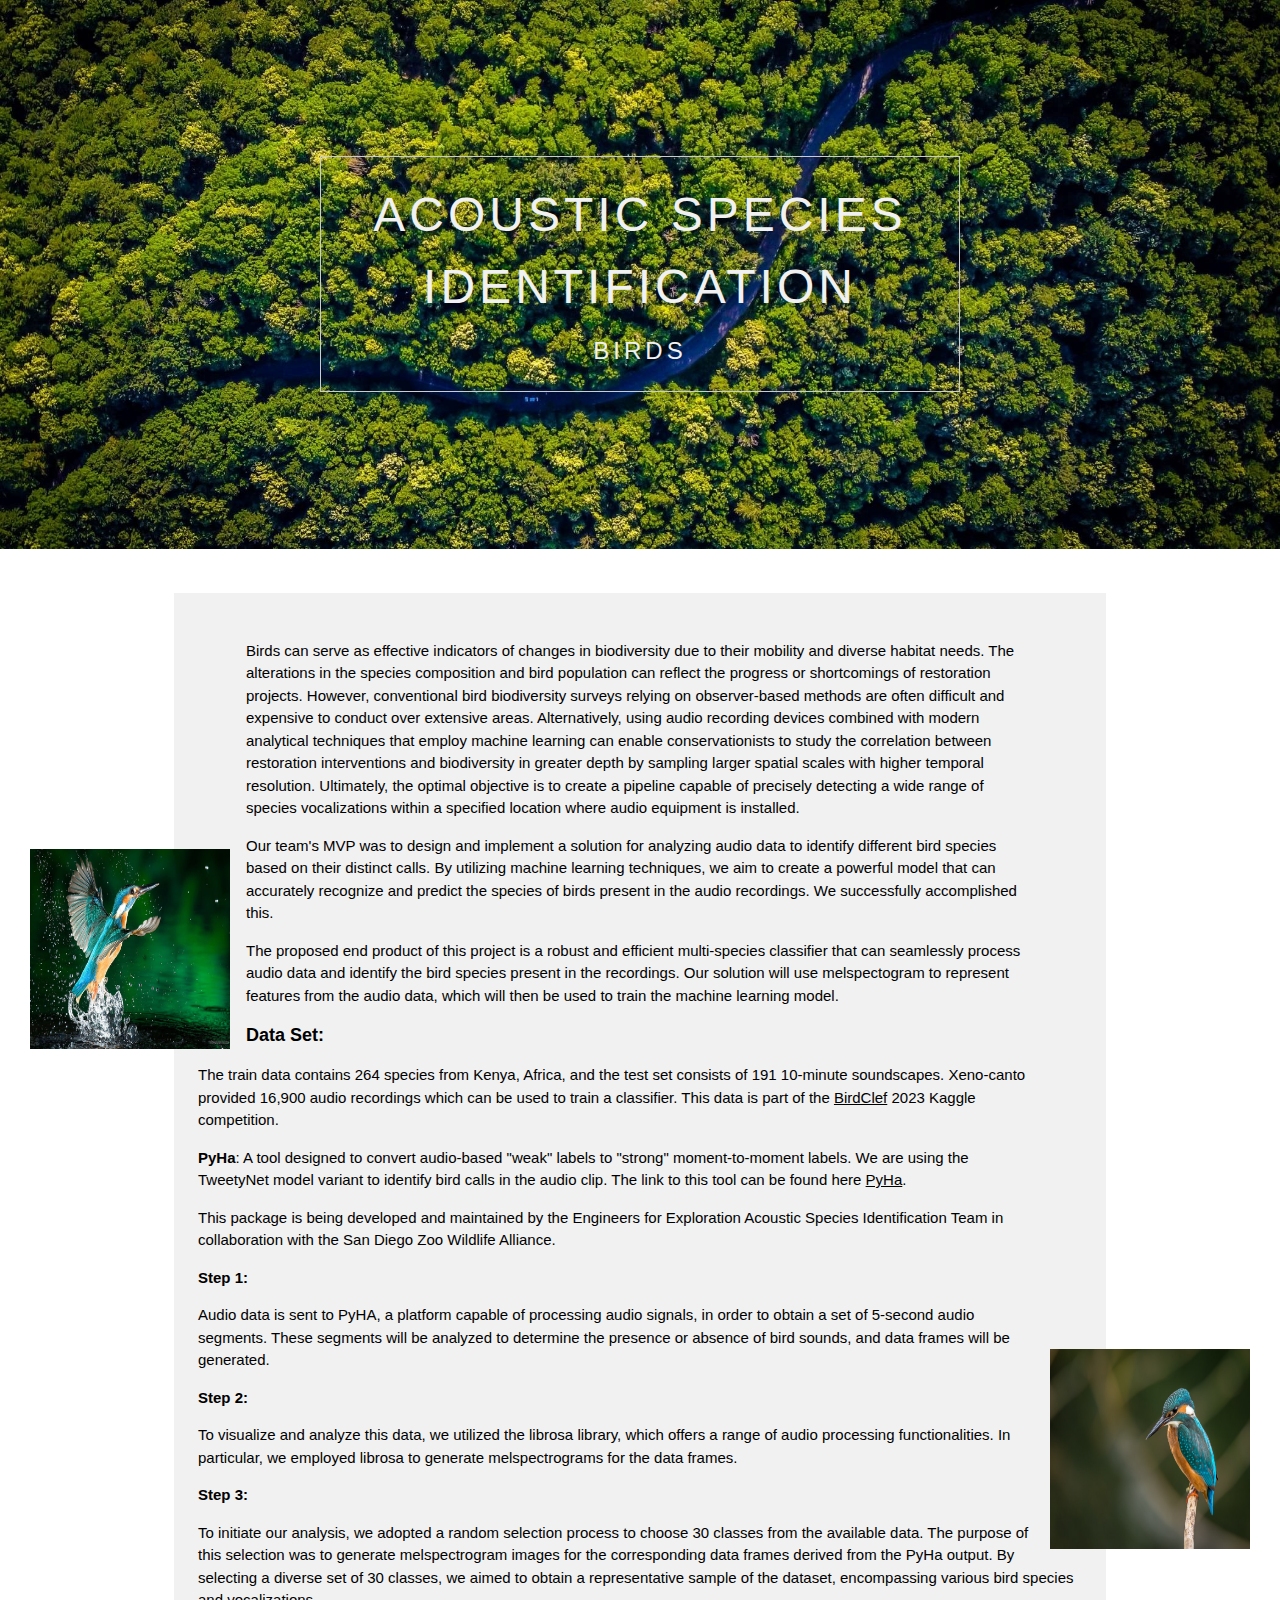
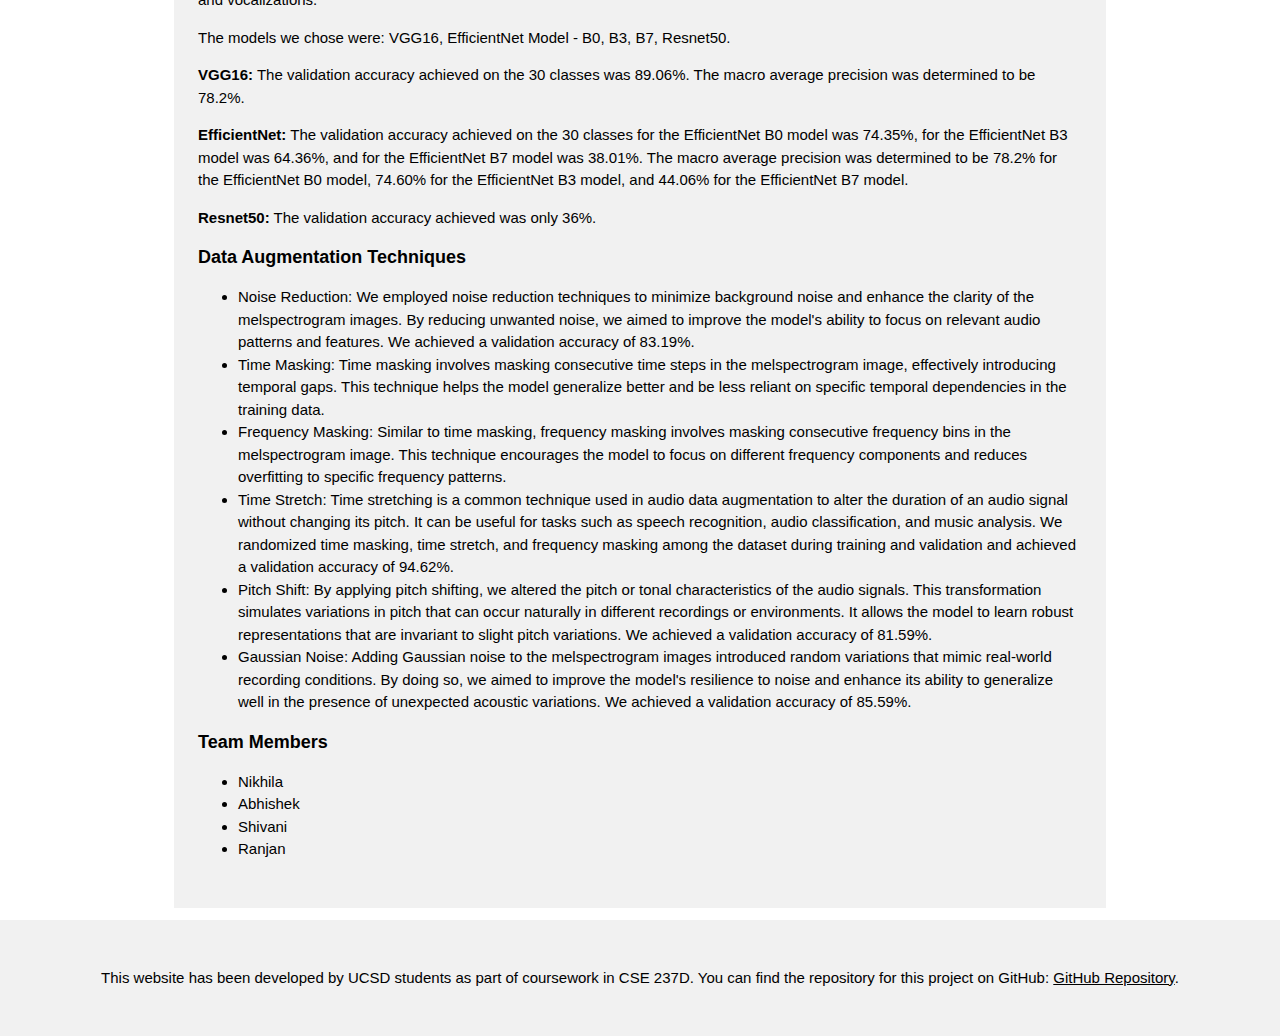
==== index.html @ 54833b36 "Update website" ====
<!DOCTYPE html>
<html lang="en">
<head>
<title>Acoustic Species Identification</title>
<meta charset="UTF-8">
<meta name="viewport" content="width=device-width, initial-scale=1">
<link rel="stylesheet" href="https://www.w3schools.com/w3css/4/w3.css">
</head>
<body>

<!-- Header -->
<header class="w3-display-container w3-content w3-center" style="max-width:1500px">
  <img class="w3-image" src="./1.jpeg" alt="Me" width="1500" height="600">
  <div class="w3-display-middle w3-padding-large w3-border w3-wide w3-text-light-grey w3-center">
    <h1 class="w3-hide-medium w3-hide-small w3-xxxlarge">ACOUSTIC SPECIES IDENTIFICATION</h1>
    <h3 class="w3-hide-medium w3-hide-small">BIRDS</h3>
  </div>

</header>

<!-- Navbar on small screens -->
<div class="w3-center w3-light-grey w3-padding-16 w3-hide-large w3-hide-medium">
</div>
<!-- Page content -->
<img src="3.jpeg" alt="Left Image" class="w3-left w3-margin-right" style="width:200px;height:200px; margin-top: 300px;margin-left: 30px;">
  
  <!-- Right image -->
  <img src="2.jpeg" alt="Right Image" class="w3-right w3-margin-left" style="width:200px;height:200px; margin-top: 800px;margin-right: 30px;">
<div class="w3-content w3-padding-large w3-margin-top" id="portfolio">
  
  
  <!-- Contact -->
  <div class="w3-light-grey w3-padding-large w3-padding-32 w3-margin-top" id="contact">
    <p>Birds can serve as effective indicators of changes in biodiversity due to their mobility and diverse habitat needs. The alterations in the species composition and bird population can reflect the progress or shortcomings of restoration projects. However, conventional bird biodiversity surveys relying on observer-based methods are often difficult and expensive to conduct over extensive areas. Alternatively, using audio recording devices combined with modern analytical techniques that employ machine learning can enable conservationists to study the correlation between restoration interventions and biodiversity in greater depth by sampling larger spatial scales with higher temporal resolution. Ultimately, the optimal objective is to create a pipeline capable of precisely detecting a wide range of species vocalizations within a specified location where audio equipment is installed.</p>

    <p>Our team's MVP was to design and implement a solution for analyzing audio data to identify different bird species based on their distinct calls. By utilizing machine learning techniques, we aim to create a powerful model that can accurately recognize and predict the species of birds present in the audio recordings. We successfully accomplished this.</p>

    <p>The proposed end product of this project is a robust and efficient multi-species classifier that can seamlessly process audio data and identify the bird species present in the recordings. Our solution will use melspectogram to represent features from the audio data, which will then be used to train the machine learning model.</p>

    <h5><b>Data Set:</b></h5>
    <p>The train data contains 264 species from Kenya, Africa, and the test set consists of 191 10-minute soundscapes. Xeno-canto provided 16,900 audio recordings which can be used to train a classifier. This data is part of the <a href="https://www.kaggle.com/competitions/birdclef-2023">BirdClef</a> 2023 Kaggle competition.</p>

    <p><b>PyHa</b>: A tool designed to convert audio-based "weak" labels to "strong" moment-to-moment labels. We are using the TweetyNet model variant to identify bird calls in the audio clip. The link to this tool can be found here <a href="https://github.com/UCSD-E4E/PyHa">PyHa</a>.</p>

    <p>This package is being developed and maintained by the Engineers for Exploration Acoustic Species Identification Team in collaboration with the San Diego Zoo Wildlife Alliance.</p>

    <b>Step 1:</b>
    <p>Audio data is sent to PyHA, a platform capable of processing audio signals, in order to obtain a set of 5-second audio segments. These segments will be analyzed to determine the presence or absence of bird sounds, and data frames will be generated.</p>

    <b>Step 2:</b>
    <p>To visualize and analyze this data, we utilized the librosa library, which offers a range of audio processing functionalities. In particular, we employed librosa to generate melspectrograms for the data frames.</p>

    <b>Step 3:</b>
    <p>To initiate our analysis, we adopted a random selection process to choose 30 classes from the available data. The purpose of this selection was to generate melspectrogram images for the corresponding data frames derived from the PyHa output. By selecting a diverse set of 30 classes, we aimed to obtain a representative sample of the dataset, encompassing various bird species and vocalizations.</p>

    <p>The models we chose were: VGG16, EfficientNet Model - B0, B3, B7, Resnet50.</p>

    <p><b>VGG16:</b> The validation accuracy achieved on the 30 classes was 89.06%. The macro average precision was determined to be 78.2%.</p>

    <p><b>EfficientNet:</b> The validation accuracy achieved on the 30 classes for the EfficientNet B0 model was 74.35%, for the EfficientNet B3 model was 64.36%, and for the EfficientNet B7 model was 38.01%. The macro average precision was determined to be 78.2% for the EfficientNet B0 model, 74.60% for the EfficientNet B3 model, and 44.06% for the EfficientNet B7 model.</p>

    <p><b>Resnet50:</b> The validation accuracy achieved was only 36%.</p>

    <h5><b>Data Augmentation Techniques</b></h5>
    <ul>
      <li>Noise Reduction: We employed noise reduction techniques to minimize background noise and enhance the clarity of the melspectrogram images. By reducing unwanted noise, we aimed to improve the model's ability to focus on relevant audio patterns and features. We achieved a validation accuracy of 83.19%.</li>
      <li>Time Masking: Time masking involves masking consecutive time steps in the melspectrogram image, effectively introducing temporal gaps. This technique helps the model generalize better and be less reliant on specific temporal dependencies in the training data.</li>
      <li>Frequency Masking: Similar to time masking, frequency masking involves masking consecutive frequency bins in the melspectrogram image. This technique encourages the model to focus on different frequency components and reduces overfitting to specific frequency patterns.</li>
      <li>Time Stretch: Time stretching is a common technique used in audio data augmentation to alter the duration of an audio signal without changing its pitch. It can be useful for tasks such as speech recognition, audio classification, and music analysis. We randomized time masking, time stretch, and frequency masking among the dataset during training and validation and achieved a validation accuracy of 94.62%.</li>
      <li>Pitch Shift: By applying pitch shifting, we altered the pitch or tonal characteristics of the audio signals. This transformation simulates variations in pitch that can occur naturally in different recordings or environments. It allows the model to learn robust representations that are invariant to slight pitch variations. We achieved a validation accuracy of 81.59%.</li>
      <li>Gaussian Noise: Adding Gaussian noise to the melspectrogram images introduced random variations that mimic real-world recording conditions. By doing so, we aimed to improve the model's resilience to noise and enhance its ability to generalize well in the presence of unexpected acoustic variations. We achieved a validation accuracy of 85.59%.</li>
    </ul>
    <h5><b>Team Members</b></h5>
    <ul>
      <li>Nikhila</li>
      <li>Abhishek</li>
      <li>Shivani</li>
      <li>Ranjan</li>
    </ul>
  </div>
</div>

<!-- Footer -->
<footer class="w3-center w3-light-grey w3-padding-32">
  <p>This website has been developed by UCSD students as part of coursework in CSE 237D.
  You can find the repository for this project on GitHub:
  <a href="https://github.com/shivanihariprasad/acoustic-species-identification">GitHub Repository</a>.
</p>
</footer>

</body>
</html>
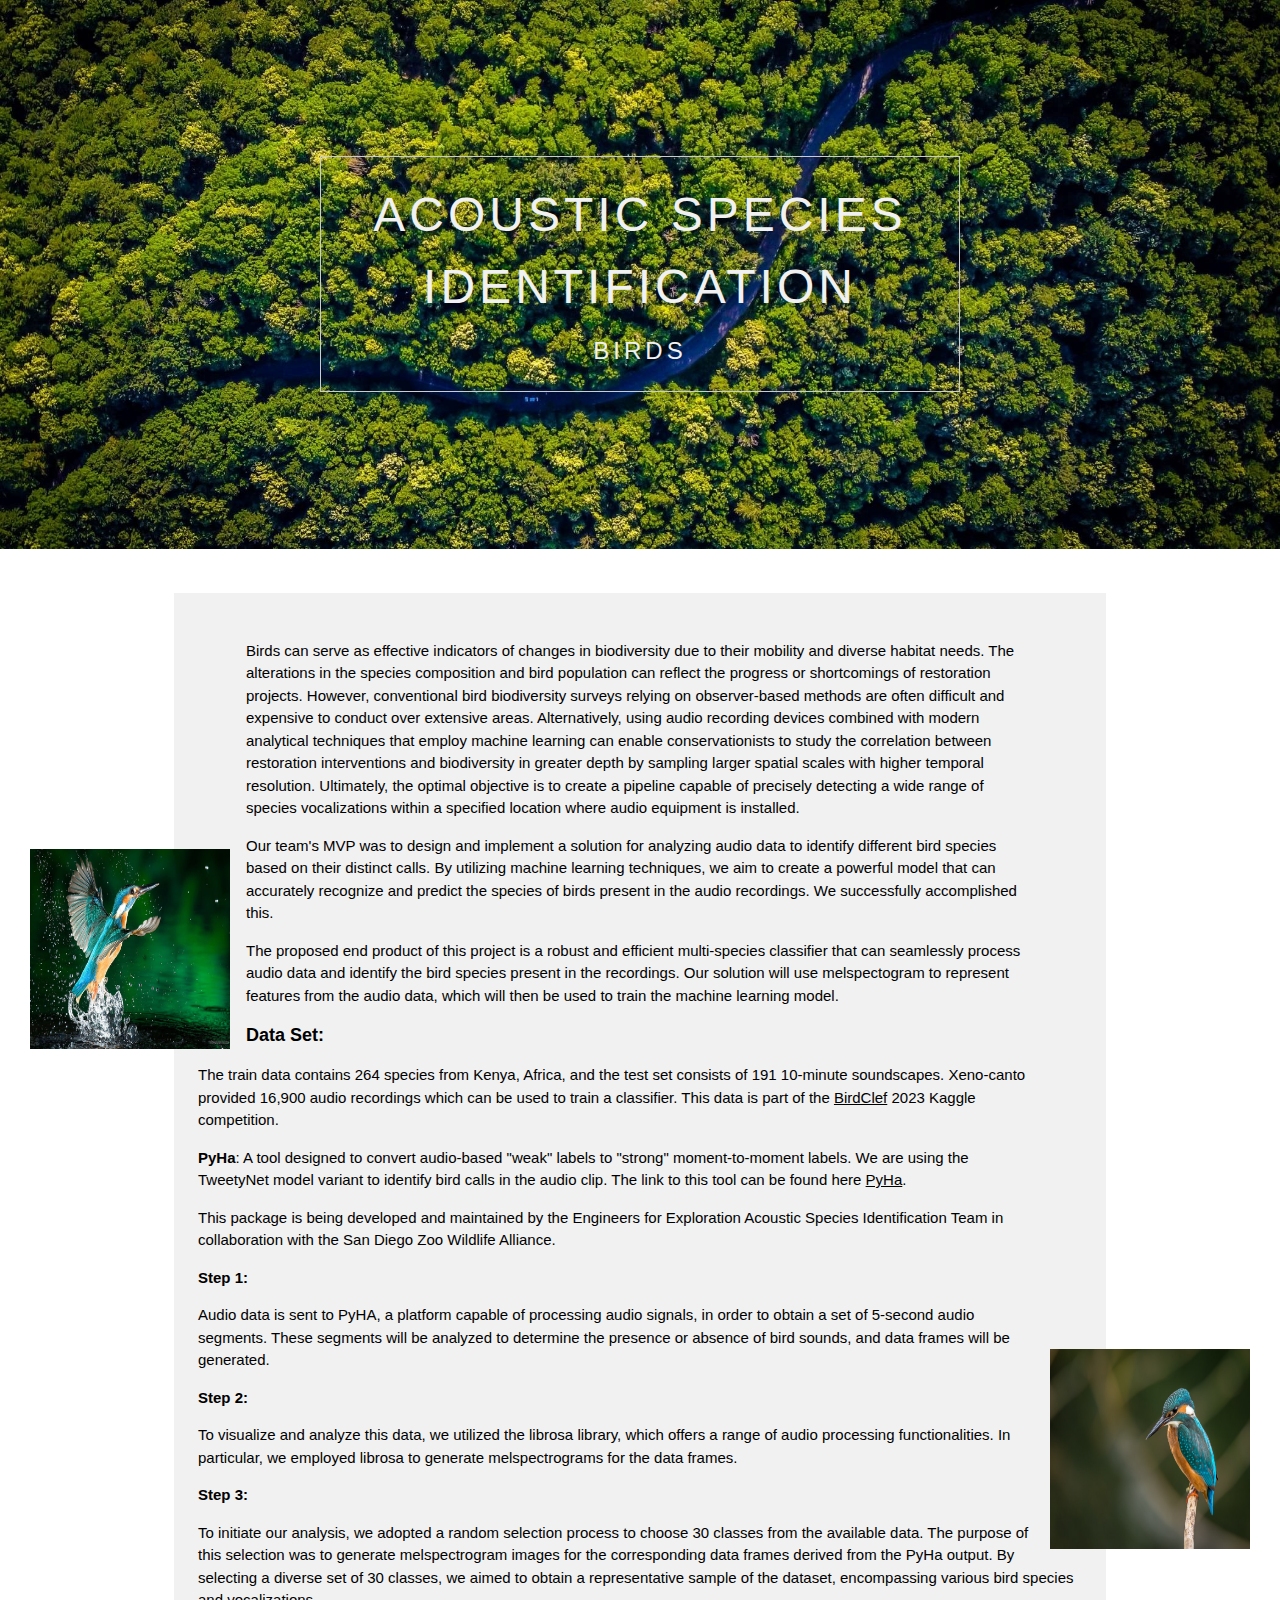
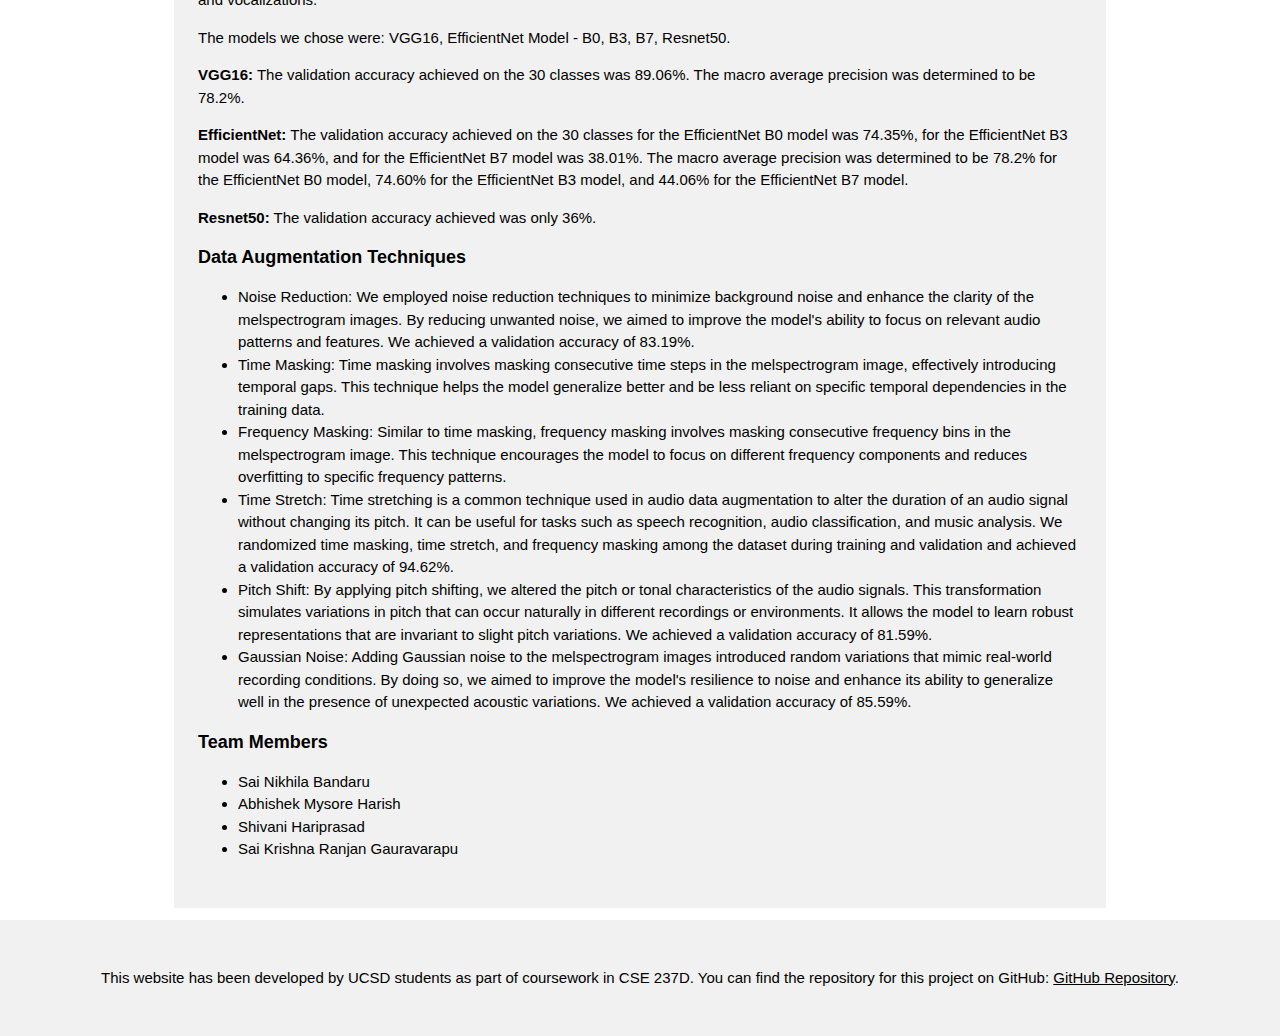
==== commit d3a4ba61: "Updated team member names" ====
--- a/index.html
+++ b/index.html
@@ -10,7 +10,7 @@
 
 <!-- Header -->
 <header class="w3-display-container w3-content w3-center" style="max-width:1500px">
-  <img class="w3-image" src="./1.jpeg" alt="Me" width="1500" height="600">
+  <img class="w3-image" src="./images/1.jpeg" alt="Me" width="1500" height="600">
   <div class="w3-display-middle w3-padding-large w3-border w3-wide w3-text-light-grey w3-center">
     <h1 class="w3-hide-medium w3-hide-small w3-xxxlarge">ACOUSTIC SPECIES IDENTIFICATION</h1>
     <h3 class="w3-hide-medium w3-hide-small">BIRDS</h3>
@@ -22,10 +22,10 @@
 <div class="w3-center w3-light-grey w3-padding-16 w3-hide-large w3-hide-medium">
 </div>
 <!-- Page content -->
-<img src="3.jpeg" alt="Left Image" class="w3-left w3-margin-right" style="width:200px;height:200px; margin-top: 300px;margin-left: 30px;">
+<img src="./images/3.jpeg" alt="Left Image" class="w3-left w3-margin-right" style="width:200px;height:200px; margin-top: 300px;margin-left: 30px;">
   
   <!-- Right image -->
-  <img src="2.jpeg" alt="Right Image" class="w3-right w3-margin-left" style="width:200px;height:200px; margin-top: 800px;margin-right: 30px;">
+  <img src="./images/2.jpeg" alt="Right Image" class="w3-right w3-margin-left" style="width:200px;height:200px; margin-top: 800px;margin-right: 30px;">
 <div class="w3-content w3-padding-large w3-margin-top" id="portfolio">
   
   
@@ -72,10 +72,10 @@
     </ul>
     <h5><b>Team Members</b></h5>
     <ul>
-      <li>Nikhila</li>
-      <li>Abhishek</li>
-      <li>Shivani</li>
-      <li>Ranjan</li>
+      <li>Sai Nikhila Bandaru</li>
+      <li>Abhishek Mysore Harish</li>
+      <li>Shivani Hariprasad</li>
+      <li>Sai Krishna Ranjan Gauravarapu</li>
     </ul>
   </div>
 </div>
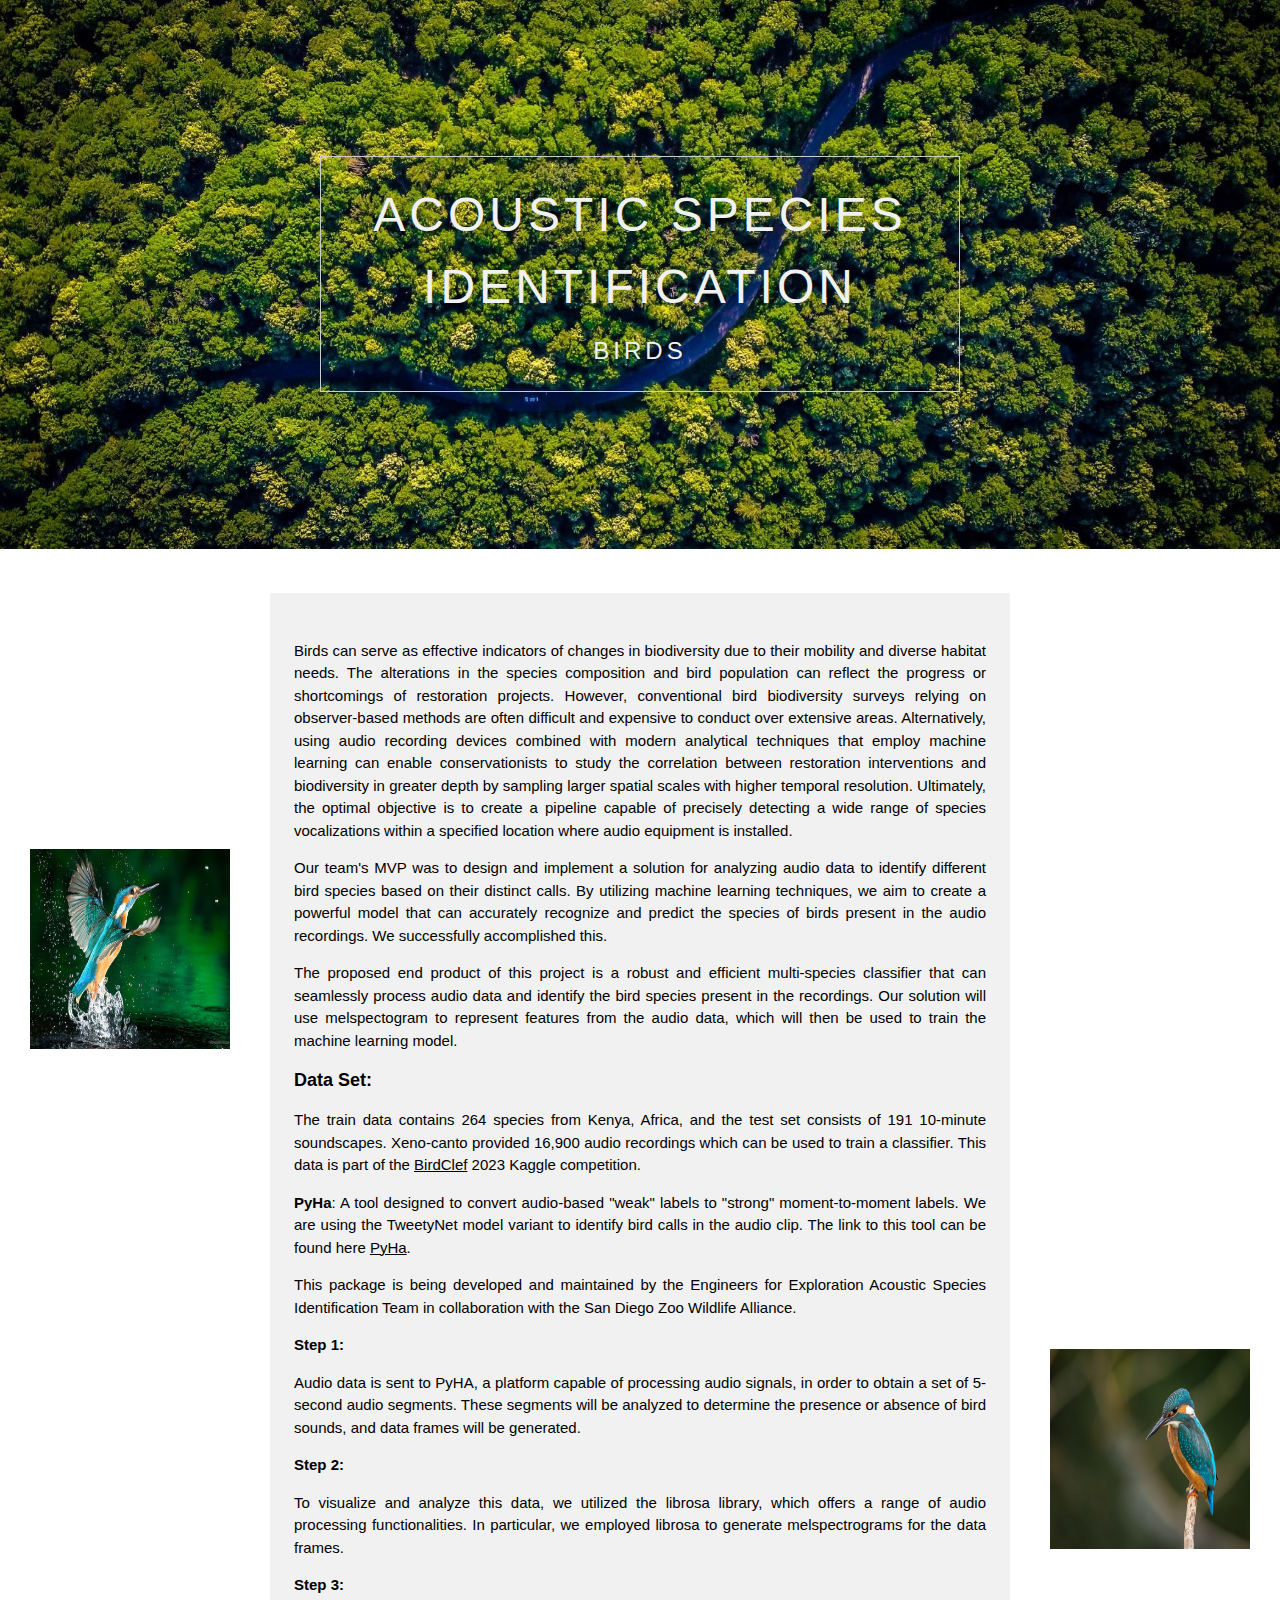
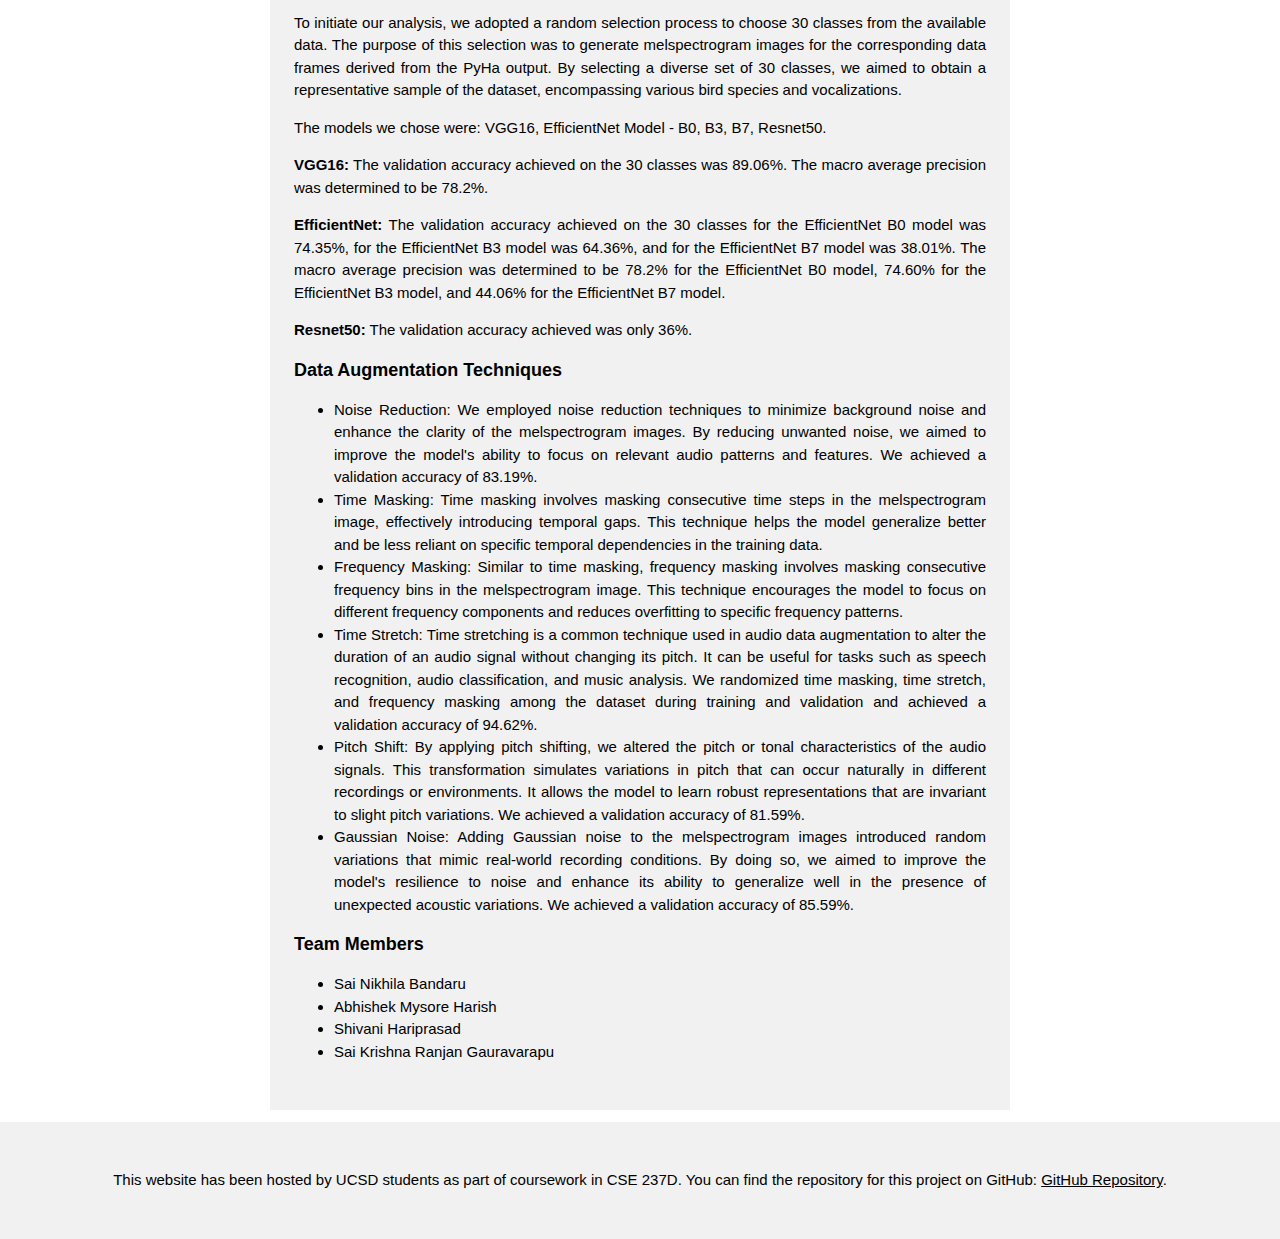
==== commit 63d8ae65: "Update index.html" ====
--- a/index.html
+++ b/index.html
@@ -26,7 +26,7 @@
   
   <!-- Right image -->
   <img src="./images/2.jpeg" alt="Right Image" class="w3-right w3-margin-left" style="width:200px;height:200px; margin-top: 800px;margin-right: 30px;">
-<div class="w3-content w3-padding-large w3-margin-top" id="portfolio">
+<div class="w3-content w3-padding-large w3-margin-top" id="portfolio" style="display: flex; flex-direction: column; text-align: justify;">
   
   
   <!-- Contact -->
@@ -82,7 +82,7 @@
 
 <!-- Footer -->
 <footer class="w3-center w3-light-grey w3-padding-32">
-  <p>This website has been developed by UCSD students as part of coursework in CSE 237D.
+  <p>This website has been hosted by UCSD students as part of coursework in CSE 237D.
   You can find the repository for this project on GitHub:
   <a href="https://github.com/shivanihariprasad/acoustic-species-identification">GitHub Repository</a>.
 </p>
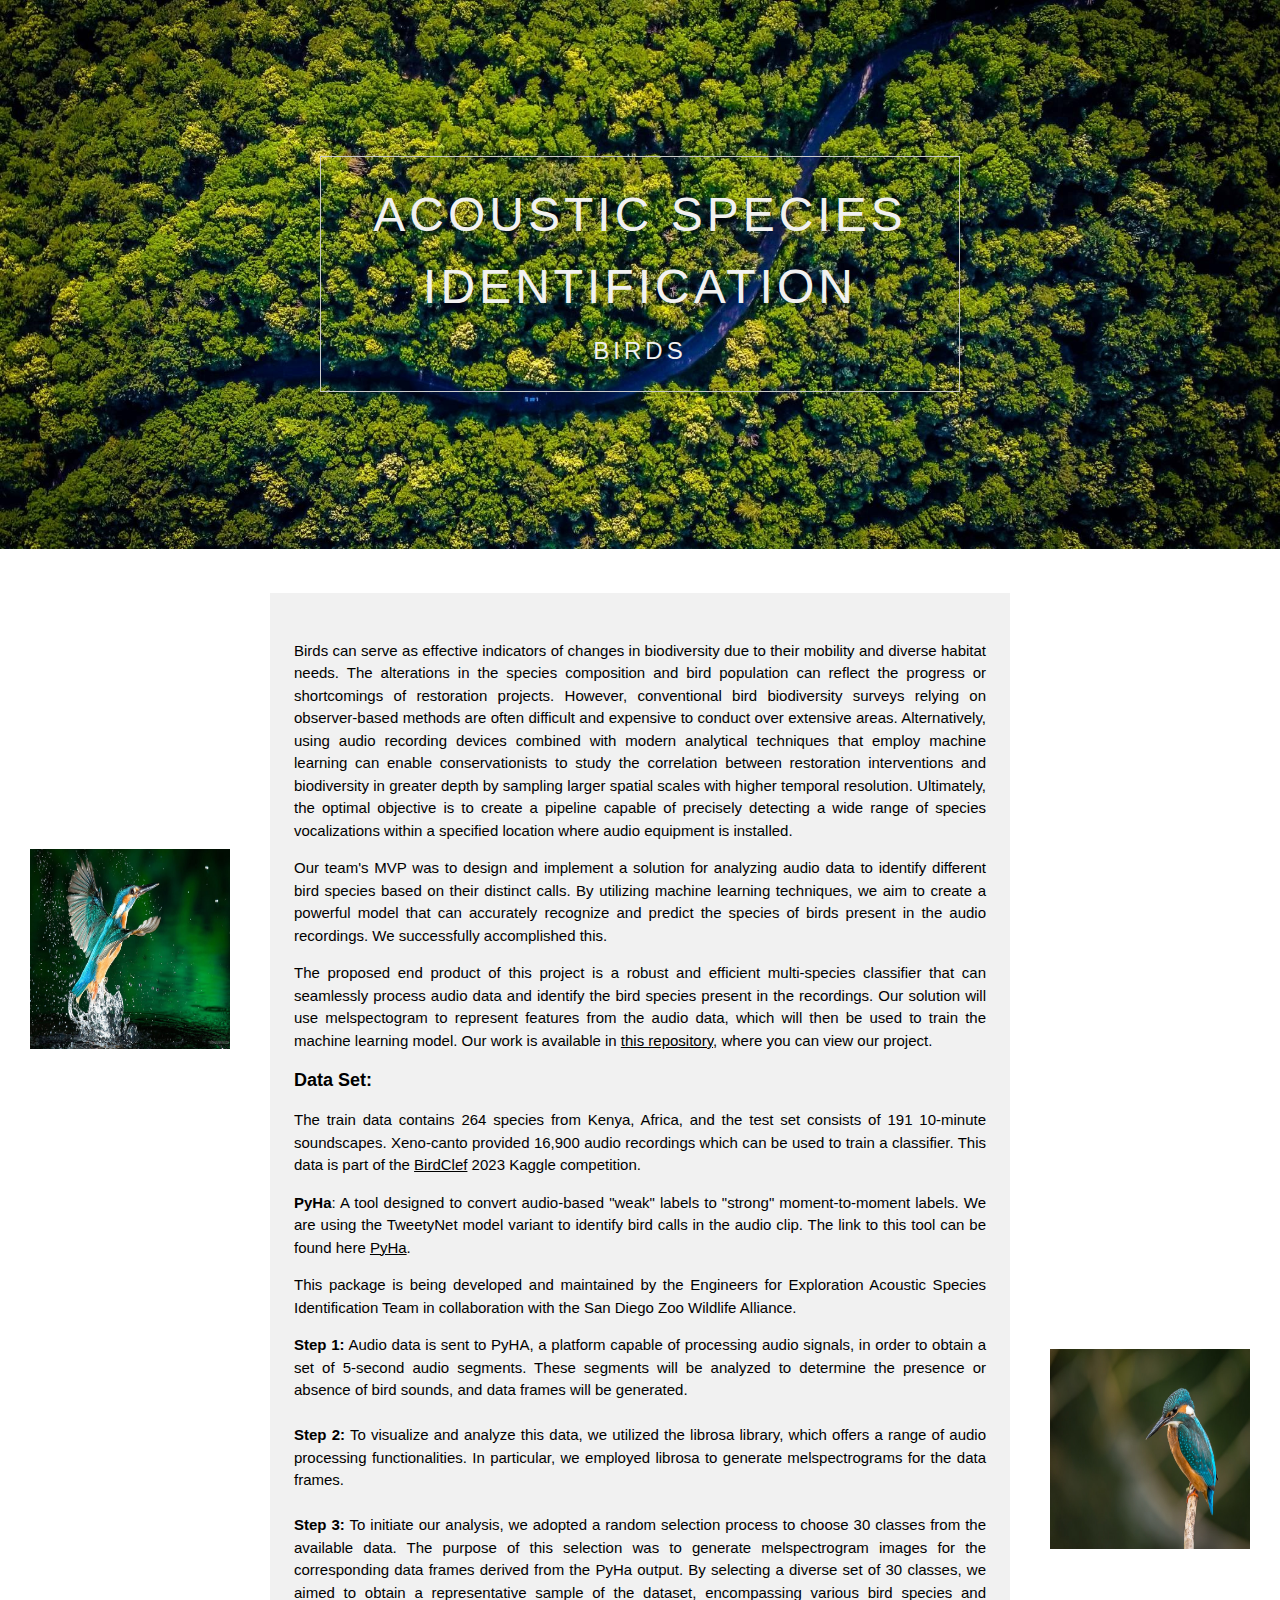
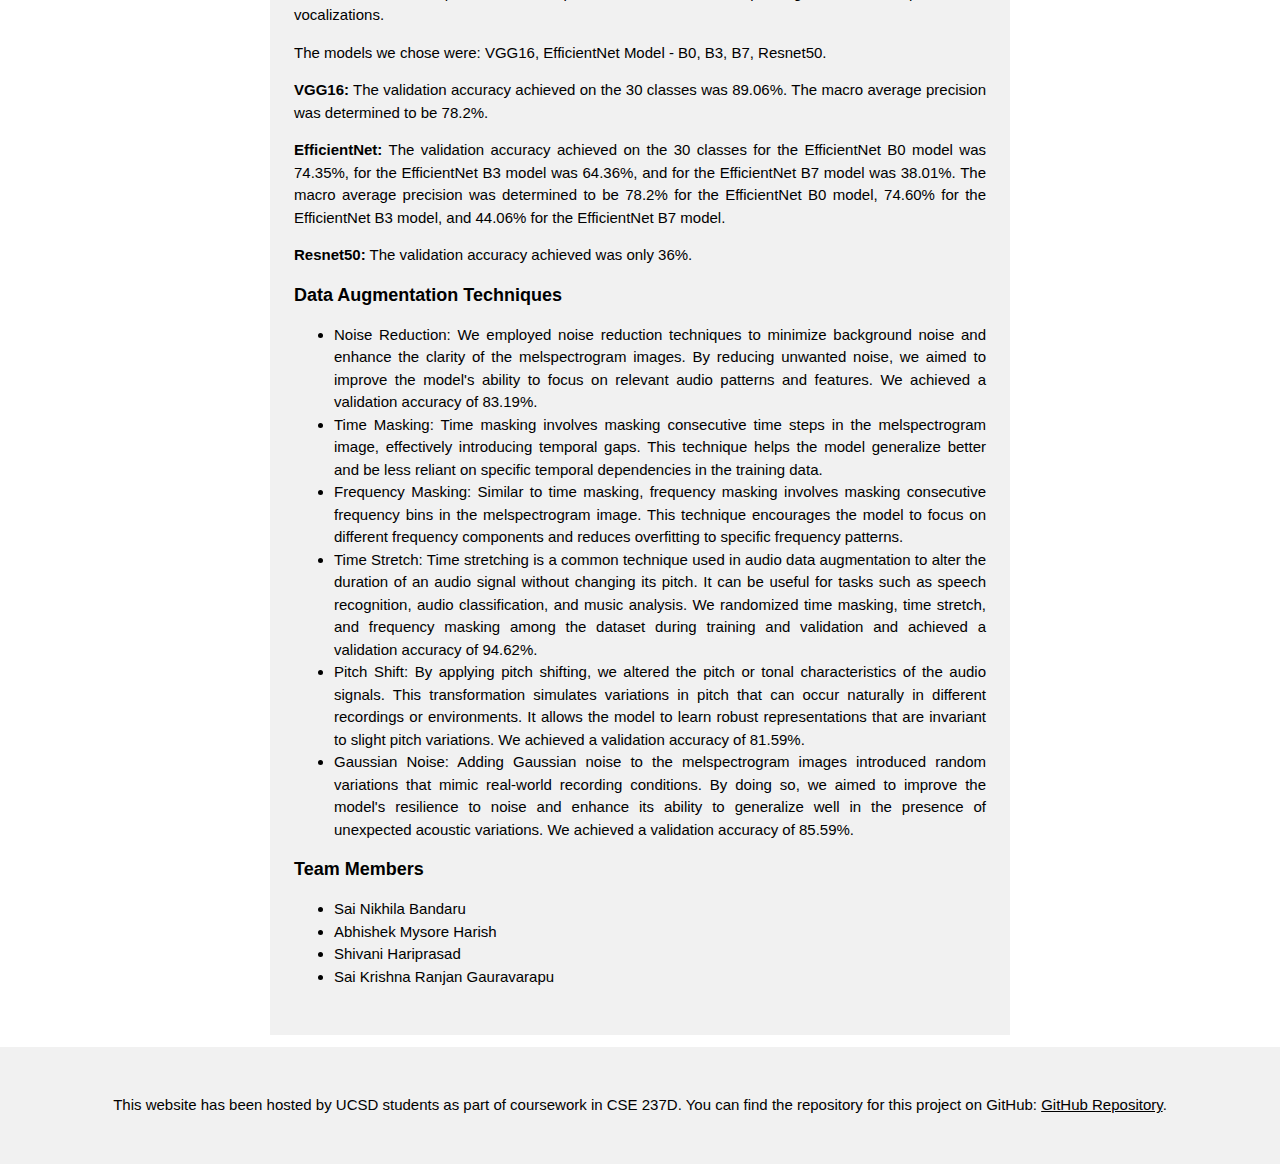
==== commit b183e6ac: "Update index.html" ====
--- a/index.html
+++ b/index.html
@@ -35,7 +35,7 @@
 
     <p>Our team's MVP was to design and implement a solution for analyzing audio data to identify different bird species based on their distinct calls. By utilizing machine learning techniques, we aim to create a powerful model that can accurately recognize and predict the species of birds present in the audio recordings. We successfully accomplished this.</p>
 
-    <p>The proposed end product of this project is a robust and efficient multi-species classifier that can seamlessly process audio data and identify the bird species present in the recordings. Our solution will use melspectogram to represent features from the audio data, which will then be used to train the machine learning model.</p>
+    <p>The proposed end product of this project is a robust and efficient multi-species classifier that can seamlessly process audio data and identify the bird species present in the recordings. Our solution will use melspectogram to represent features from the audio data, which will then be used to train the machine learning model. Our work is available in <a href="https://github.com/shivanihariprasad/acoustic-species-identification">this repository</a>, where you can view our project.</p>
 
     <h5><b>Data Set:</b></h5>
     <p>The train data contains 264 species from Kenya, Africa, and the test set consists of 191 10-minute soundscapes. Xeno-canto provided 16,900 audio recordings which can be used to train a classifier. This data is part of the <a href="https://www.kaggle.com/competitions/birdclef-2023">BirdClef</a> 2023 Kaggle competition.</p>
@@ -44,14 +44,11 @@
 
     <p>This package is being developed and maintained by the Engineers for Exploration Acoustic Species Identification Team in collaboration with the San Diego Zoo Wildlife Alliance.</p>
 
-    <b>Step 1:</b>
-    <p>Audio data is sent to PyHA, a platform capable of processing audio signals, in order to obtain a set of 5-second audio segments. These segments will be analyzed to determine the presence or absence of bird sounds, and data frames will be generated.</p>
-
-    <b>Step 2:</b>
-    <p>To visualize and analyze this data, we utilized the librosa library, which offers a range of audio processing functionalities. In particular, we employed librosa to generate melspectrograms for the data frames.</p>
-
-    <b>Step 3:</b>
-    <p>To initiate our analysis, we adopted a random selection process to choose 30 classes from the available data. The purpose of this selection was to generate melspectrogram images for the corresponding data frames derived from the PyHa output. By selecting a diverse set of 30 classes, we aimed to obtain a representative sample of the dataset, encompassing various bird species and vocalizations.</p>
+    <b>Step 1:</b> Audio data is sent to PyHA, a platform capable of processing audio signals, in order to obtain a set of 5-second audio segments. These segments will be analyzed to determine the presence or absence of bird sounds, and data frames will be generated.
+    <br><br>
+    <b>Step 2:</b> To visualize and analyze this data, we utilized the librosa library, which offers a range of audio processing functionalities. In particular, we employed librosa to generate melspectrograms for the data frames.
+    <br><br>
+    <b>Step 3:</b> To initiate our analysis, we adopted a random selection process to choose 30 classes from the available data. The purpose of this selection was to generate melspectrogram images for the corresponding data frames derived from the PyHa output. By selecting a diverse set of 30 classes, we aimed to obtain a representative sample of the dataset, encompassing various bird species and vocalizations.
 
     <p>The models we chose were: VGG16, EfficientNet Model - B0, B3, B7, Resnet50.</p>
 
